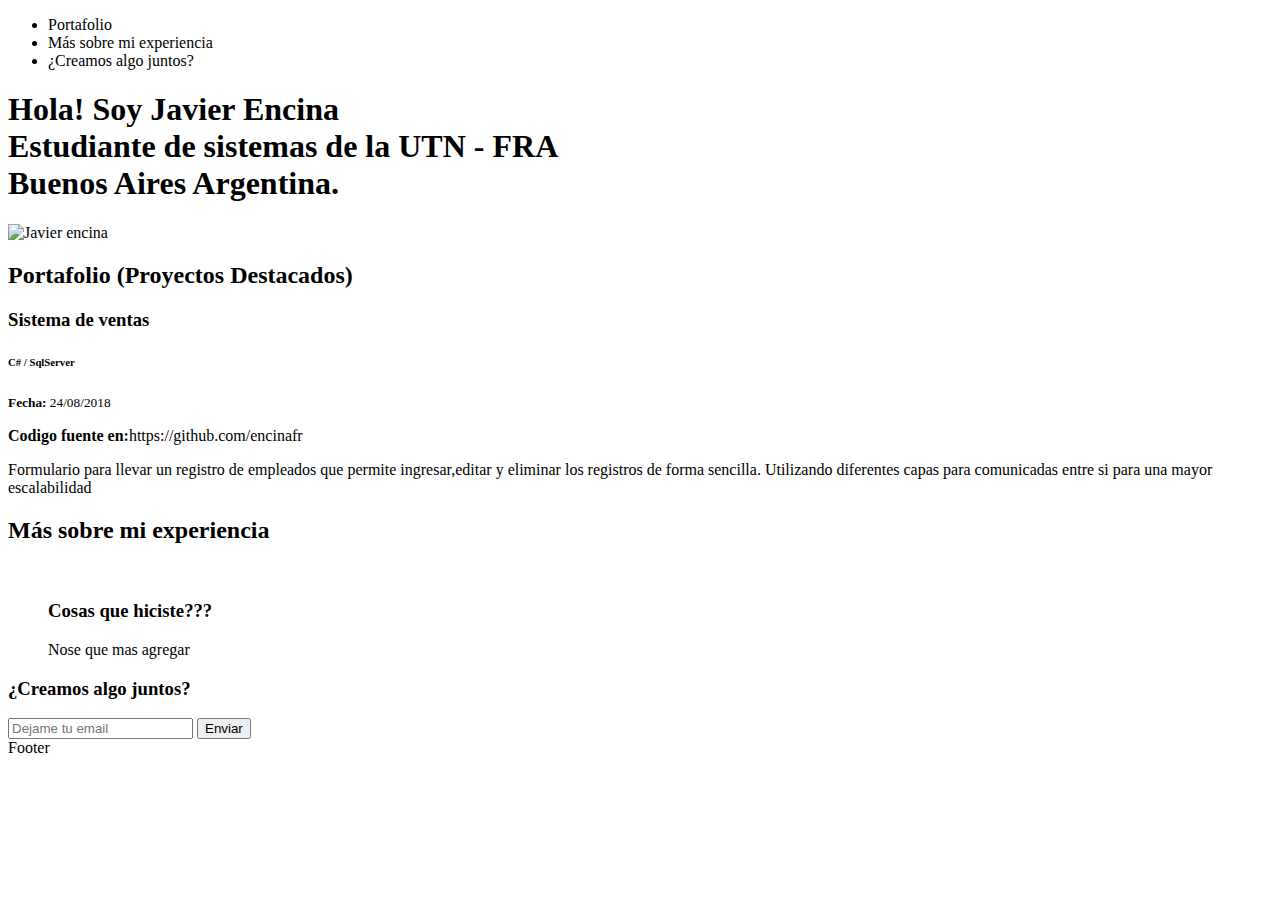
==== ProjectPortafolio.html @ 4aa41808 "Add ProjectPortafolio.html" ====
<!DOCTYPE html>
<html lang="en">
<head>
    <meta charset="UTF-8">
    <meta name="viewport" content="width=device-width, initial-scale=1.0">
    <meta http-equiv="X-UA-Compatible" content="ie=edge">
    <title>Javier Encina</title>
    <link rel="icon" type="image/png" href="images/favicon-16x16.png"/>
    <link rel="apple-touch-icon" sizes="180x180" href="/apple-touch-icon.png">
    <link rel="icon" type="image/png" sizes="32x32" href="/favicon-32x32.png">
    <link rel="icon" type="image/png" sizes="16x16" href="/favicon-16x16.png">
    <link rel="manifest" href="/site.webmanifest">
    <link rel="mask-icon" href="/safari-pinned-tab.svg" color="#5bbad5">
    <meta name="msapplication-TileColor" content="#da532c">
    <meta name="theme-color" content="#ffffff">
</head>
<body>
    <header>
        <nav>
            <ul>
                    <li><a onclick="$('#section_1').animatescroll();">Portafolio </a></li>
                    <li><a onclick="$('#section_2').animatescroll();">Más sobre mi experiencia</a></li>
                    <li><a onclick="$('#section_3').animatescroll();">¿Creamos algo juntos?</a></li>
            </ul>
        </nav>
    </header>
    <section>
       <h1>
            Hola! Soy <strong> Javier Encina </strong><br/><strong>Estudiante de sistemas de la UTN - FRA </strong><br/> Buenos Aires Argentina.
       </h1>
       <img src="images/android-chrome-512x512.png" width="500" height="500" alt="Javier encina ">
    </section>
    <section id="section_1">
            <h2>Portafolio (Proyectos Destacados)</h2>
        <article>
            <h3>Sistema de ventas</h3>
            <h6>C# / SqlServer</h6>
            <p><small><strong> Fecha:</strong> 24/08/2018</small></p>
            <p><strong>Codigo fuente en:</strong>https://github.com/encinafr</small></p>
            <p>Formulario para llevar un registro de empleados que permite ingresar,editar y eliminar los 
                registros de forma sencilla. Utilizando diferentes capas para comunicadas entre si para 
                una mayor escalabilidad</p>
        </article>
    </section>
    <section id="section_2">
        <h2>Más sobre mi experiencia</h2>
        <article>
            <figure>
                <img/>
            <h3>Cosas que hiciste???</h3>
                <p>Nose que mas agregar</p>
                <a Ver ...></a>
            </figure>
        </article>
    </section>
    <section id="section_3">
        <h3>¿Creamos algo juntos?</h3>
        <form action=""></form>
        <input type="email" name="email" placeholder="Dejame tu email" required>
	    <input type="submit" value="Enviar">
    </section>
    <footer>Footer</footer>
    <script src="js/jquery-1.8.3.min.js"></script>
    <script src="js/animatescroll.min.js"></script>
</body>
</html>
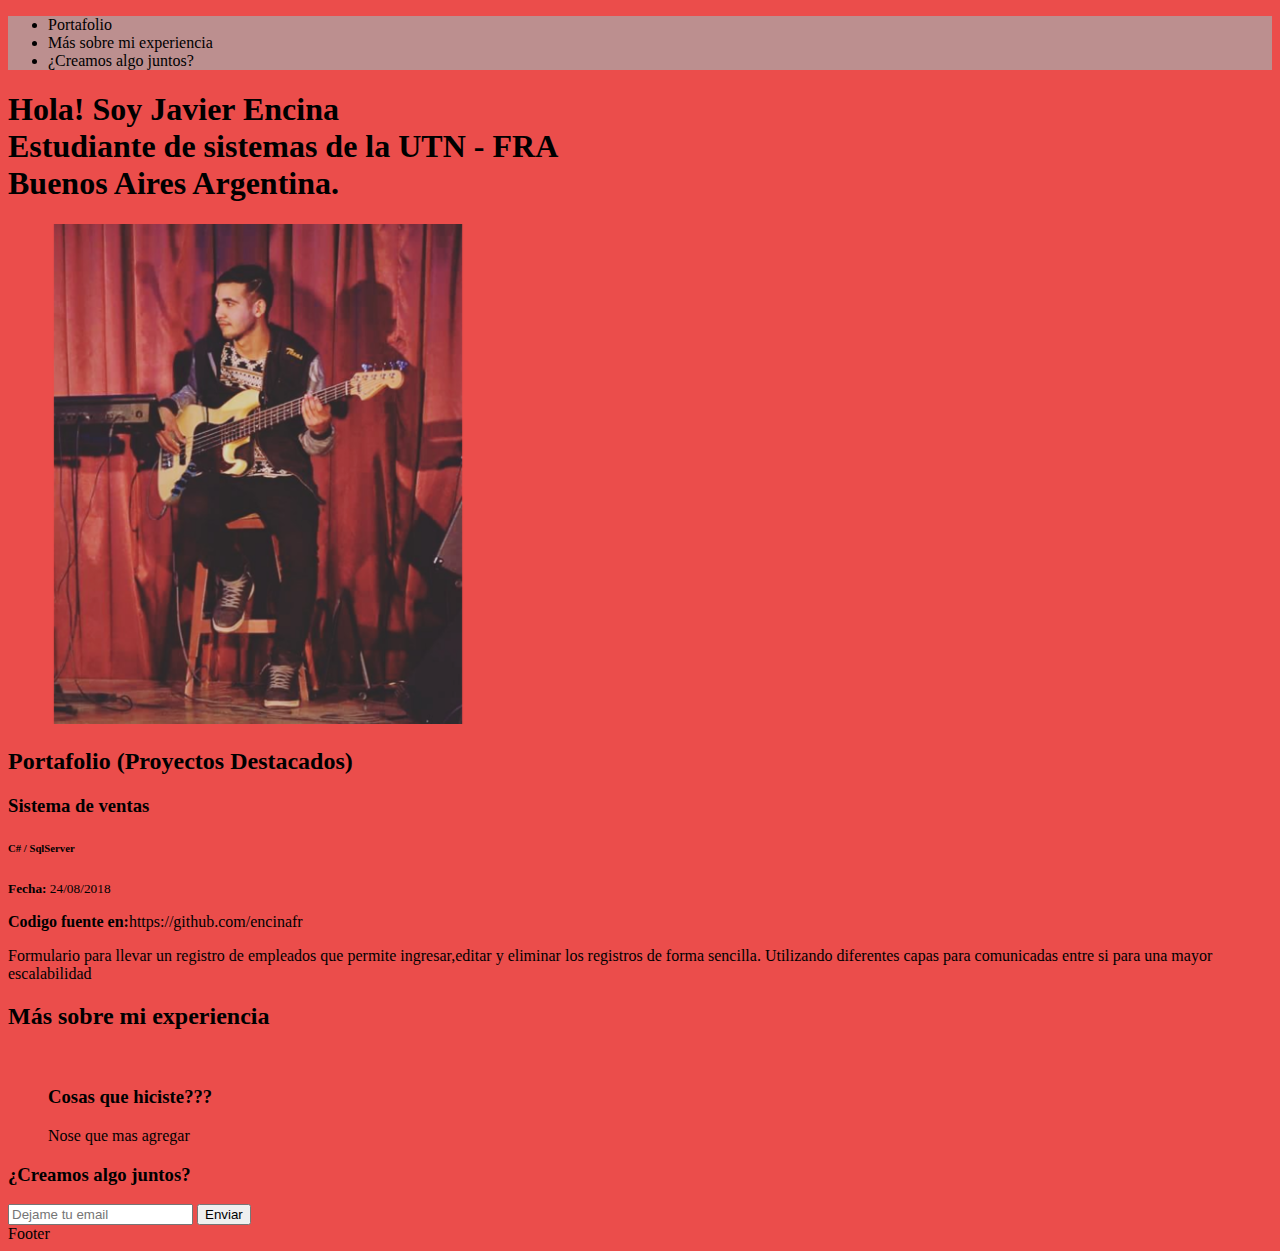
==== commit ef80d7d6: "agregando css" ====
--- a/ProjectPortafolio.html
+++ b/ProjectPortafolio.html
@@ -13,6 +13,12 @@
     <link rel="mask-icon" href="/safari-pinned-tab.svg" color="#5bbad5">
     <meta name="msapplication-TileColor" content="#da532c">
     <meta name="theme-color" content="#ffffff">
+    <link rel="stylesheet" href="css/estilos.css">
+    <style>
+        header{
+            background: rosybrown;
+        }
+    </style>
 </head>
 <body>
     <header>
--- a/css/estilos.css
+++ b/css/estilos.css
@@ -0,0 +1,3 @@
+body{
+    background: #eb4d4b
+}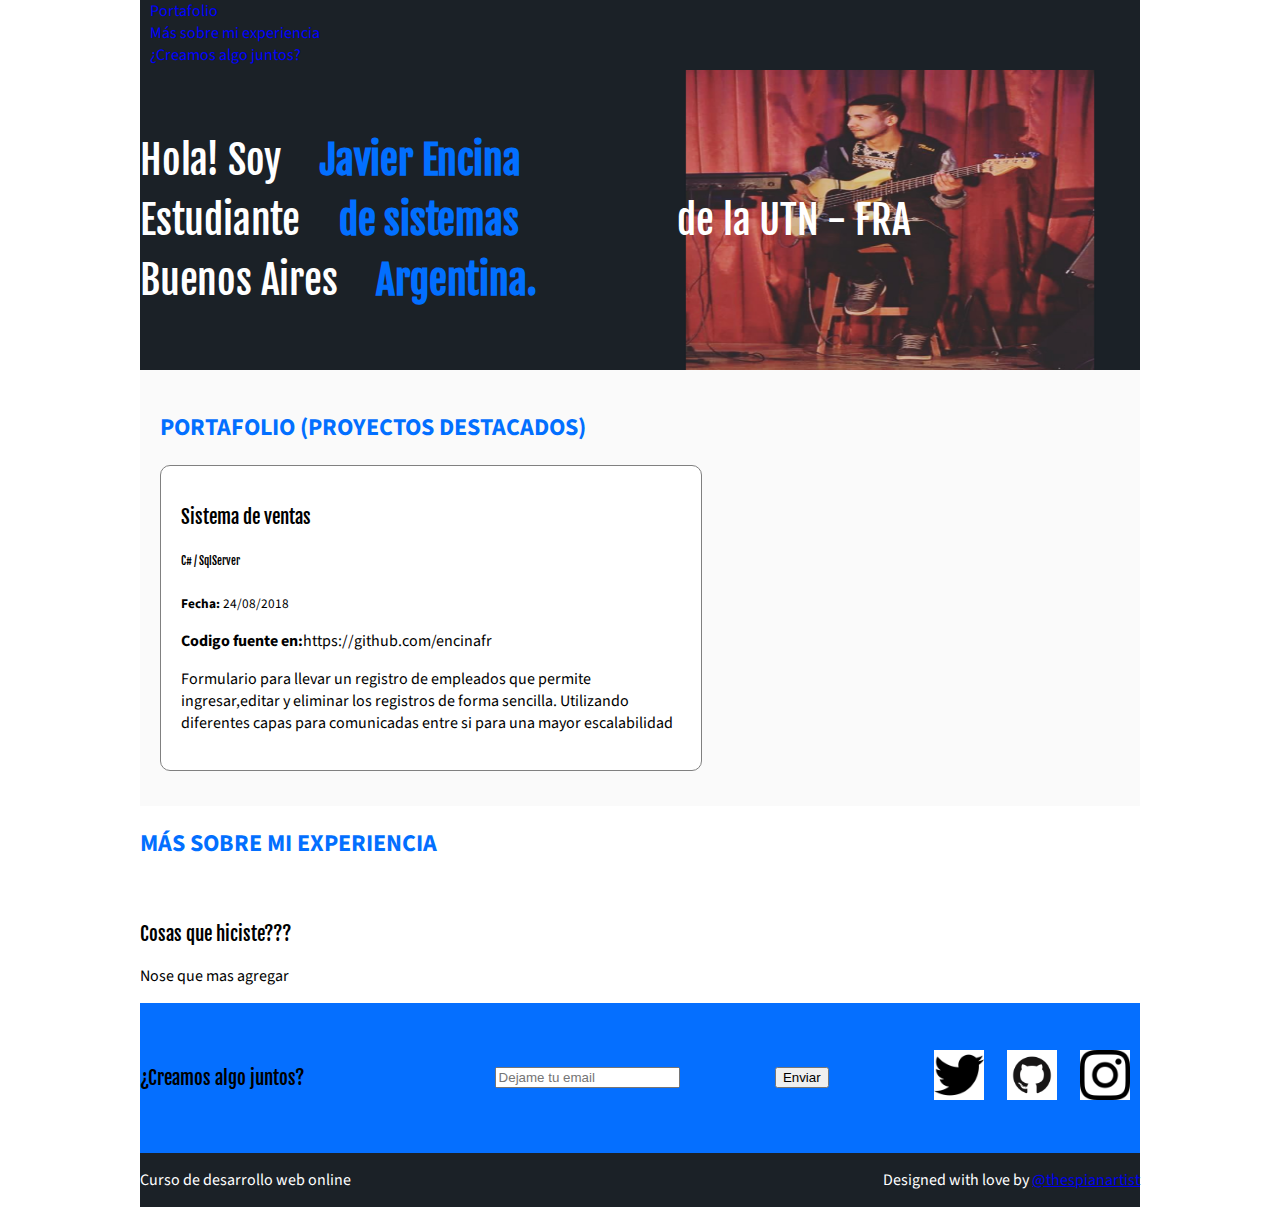
==== commit 77d373ff: "Casi termino" ====
--- a/ProjectPortafolio.html
+++ b/ProjectPortafolio.html
@@ -5,6 +5,7 @@
     <meta name="viewport" content="width=device-width, initial-scale=1.0">
     <meta http-equiv="X-UA-Compatible" content="ie=edge">
     <title>Javier Encina</title>
+    <link href="https://fonts.googleapis.com/css?family=Fjalla+One|Source+Sans+Pro" rel="stylesheet">
     <link rel="icon" type="image/png" href="images/favicon-16x16.png"/>
     <link rel="apple-touch-icon" sizes="180x180" href="/apple-touch-icon.png">
     <link rel="icon" type="image/png" sizes="32x32" href="/favicon-32x32.png">
@@ -21,8 +22,8 @@
     </style>
 </head>
 <body>
-    <header>
-        <nav>
+    <header class="header">
+        <nav class="menu">
             <ul>
                     <li><a onclick="$('#section_1').animatescroll();">Portafolio </a></li>
                     <li><a onclick="$('#section_2').animatescroll();">Más sobre mi experiencia</a></li>
@@ -30,42 +31,58 @@
             </ul>
         </nav>
     </header>
-    <section>
+    <section class="hero">
        <h1>
-            Hola! Soy <strong> Javier Encina </strong><br/><strong>Estudiante de sistemas de la UTN - FRA </strong><br/> Buenos Aires Argentina.
+            Hola! Soy <strong> Javier Encina </strong><br/>Estudiante <strong>de sistemas</strong>  de la UTN - FRA <br/> Buenos Aires <strong>Argentina.</strong> 
        </h1>
-       <img src="images/android-chrome-512x512.png" width="500" height="500" alt="Javier encina ">
+       <!--<img src="images/android-chrome-512x512.png" width="500" height="500" alt="Javier encina ">-->
     </section>
-    <section id="section_1">
+    <section id="section_1" class="portfolio">
             <h2>Portafolio (Proyectos Destacados)</h2>
-        <article>
-            <h3>Sistema de ventas</h3>
-            <h6>C# / SqlServer</h6>
-            <p><small><strong> Fecha:</strong> 24/08/2018</small></p>
-            <p><strong>Codigo fuente en:</strong>https://github.com/encinafr</small></p>
-            <p>Formulario para llevar un registro de empleados que permite ingresar,editar y eliminar los 
-                registros de forma sencilla. Utilizando diferentes capas para comunicadas entre si para 
-                una mayor escalabilidad</p>
+        <article class="project">
+            <div class="project-details">
+                <h3 class="project-title">Sistema de ventas</h3>
+                <h6 class="project-sistem">C# / SqlServer</h6>
+                <p class="project-date"><small><strong> Fecha:</strong> 24/08/2018</small></p>
+                <p class="project-url"><strong>Codigo fuente en:</strong>https://github.com/encinafr</small></p>
+                <p class="project-description">Formulario para llevar un registro de empleados que permite ingresar,editar y eliminar los 
+                    registros de forma sencilla. Utilizando diferentes capas para comunicadas entre si para 
+                    una mayor escalabilidad</p>
+            </div>
         </article>
     </section>
     <section id="section_2">
         <h2>Más sobre mi experiencia</h2>
-        <article>
-            <figure>
+        <article class="event">
+            <figure class="event-imageContainer">
                 <img/>
-            <h3>Cosas que hiciste???</h3>
+            <h3 class="description">Cosas que hiciste???</h3>
                 <p>Nose que mas agregar</p>
                 <a Ver ...></a>
             </figure>
         </article>
     </section>
-    <section id="section_3">
+    <section id="section_3" class="contact">
         <h3>¿Creamos algo juntos?</h3>
-        <form action=""></form>
+        <form action=""></form class="form-email">
         <input type="email" name="email" placeholder="Dejame tu email" required>
-	    <input type="submit" value="Enviar">
+        <input type="submit" value="Enviar">
+        <div class="social">
+            <a href="https://twitter.com/JavierEncina18" class="social-link twitter"></a>
+            <a href="https://github.com/encinafr" class="social-link github"></a>
+            <a href="https://www.instagram.com/encinajavier7" class="social-link instagram"></a>
+        </div>
     </section>
-    <footer>Footer</footer>
+    <footer class="footer">
+        <div>
+            <p>Curso de desarrollo web online </p>
+        </div>
+        <div>  
+            <p>
+                Designed with love by <a href="https://twitter.com/thespianartist">@thespianartist</a>
+            </p>
+        </div>
+    </footer>
     <script src="js/jquery-1.8.3.min.js"></script>
     <script src="js/animatescroll.min.js"></script>
 </body>
--- a/css/estilos.css
+++ b/css/estilos.css
@@ -1,3 +1,177 @@
 body{
-    background: #eb4d4b
-}+    font-family: 'Source Sans Pro', sans-serif;
+    margin: 0;
+    width: 1000px;
+    margin: 0 auto;
+}
+
+
+h1,
+h2,
+h3,
+h4,
+h5,
+h6{
+    font-family: 'Fjalla One', sans-serif;
+    font-weight: 400;
+}
+
+h1{
+    font-size: 40px;
+    line-height: 1.5em;
+    letter-spacing: -.2px;
+    color: white;
+    margin: 0%;
+    /*text-transform: uppercase;*/
+    /*text-decoration: underline;*/
+}
+.project{
+    border:gray;
+    border-radius: 10px;
+}
+h1 strong{
+    color: #026fff;
+    line-height: 1.5;
+    letter-spacing: -.2px;
+    margin: 100px 150px 70px 30px;
+}
+.hero{
+    height: 300px;
+    background-image: url('../images/android-chrome-512x512.png');
+    display: flex;
+    background-color: #1b2127;
+    background-size: 500px 300px;
+    background-repeat: no-repeat;
+    background-position-x: right;
+    display: flex;
+    align-items: center;
+}
+.project-details{
+    background: white;
+    width: 500px;
+    border:1px solid gray;
+    border-radius: 10px;
+    /*margin: 10PX;*/
+    margin-bottom: 15px;
+    padding: 20PX;
+}
+
+ul{
+    margin: 0;
+    padding: 0;
+    list-style: none;
+}
+
+figure{
+    margin: 0;
+}
+
+.portfolio{
+    background: #fafafa;
+    padding: 20px;
+}
+
+h2 {
+    color: #026fff;
+    text-transform: uppercase;
+    font-family: 'Source Sans Pro';
+    font-weight: bold;
+}
+
+.header{
+    background-color:#1b2127;
+    color: white;
+    display: flex;
+    height: 70px;
+    align-items: center;
+    justify-content: space-between;
+}
+
+.header ol li{
+    height: inherit;
+    display: flex;
+    align-items: center;
+}
+
+.menu{
+    height: inherit;
+}
+
+.header ol{
+    display: flex;
+    height: inherit;
+}
+
+.header a{
+    color: blue;
+    text-decoration: none;
+    display: flex;
+    height: inherit;
+    padding: 0 10px;
+}
+
+.flexbox{
+    display:flex;
+}
+
+.box{
+    width:200px;
+    height: 200px;
+    border: 1px solid red;
+}
+
+.footer{
+    background-color: #1b2127;
+    color: white;
+    display: flex;
+    align-items: center;
+    justify-content: space-between;
+}
+
+.contact{
+    background-color: #056fff;
+    color: ehite;
+    height: 150px;
+    display: flex;
+    align-items: center;
+    justify-content: space-between;
+}
+.social{
+
+}
+
+.social-link{
+    display: inline-block;
+    width: 50px;
+    height: 50px;
+    margin: 0 10px;
+    background-size: 50px 50px;
+}
+
+
+.social-link.twitter{
+    background-image: url('../images/iconmonstr-twitter-1.png'); 
+}
+
+.social-link.instagram{
+    background-image: url('../images/iconmonstr-instagram-11.png');
+
+}
+.social-link.github{
+    background-image: url('../images/GitHub-Mark.png');  
+  
+}
+
+.form-email input{
+border-color: gray;
+padding: 20px;
+border-style: solid;
+padding: 10px 20px 10px 25px;
+}
+
+.form-email h3{
+    font-family: 'Source Sans Pro';
+}
+
+
+
